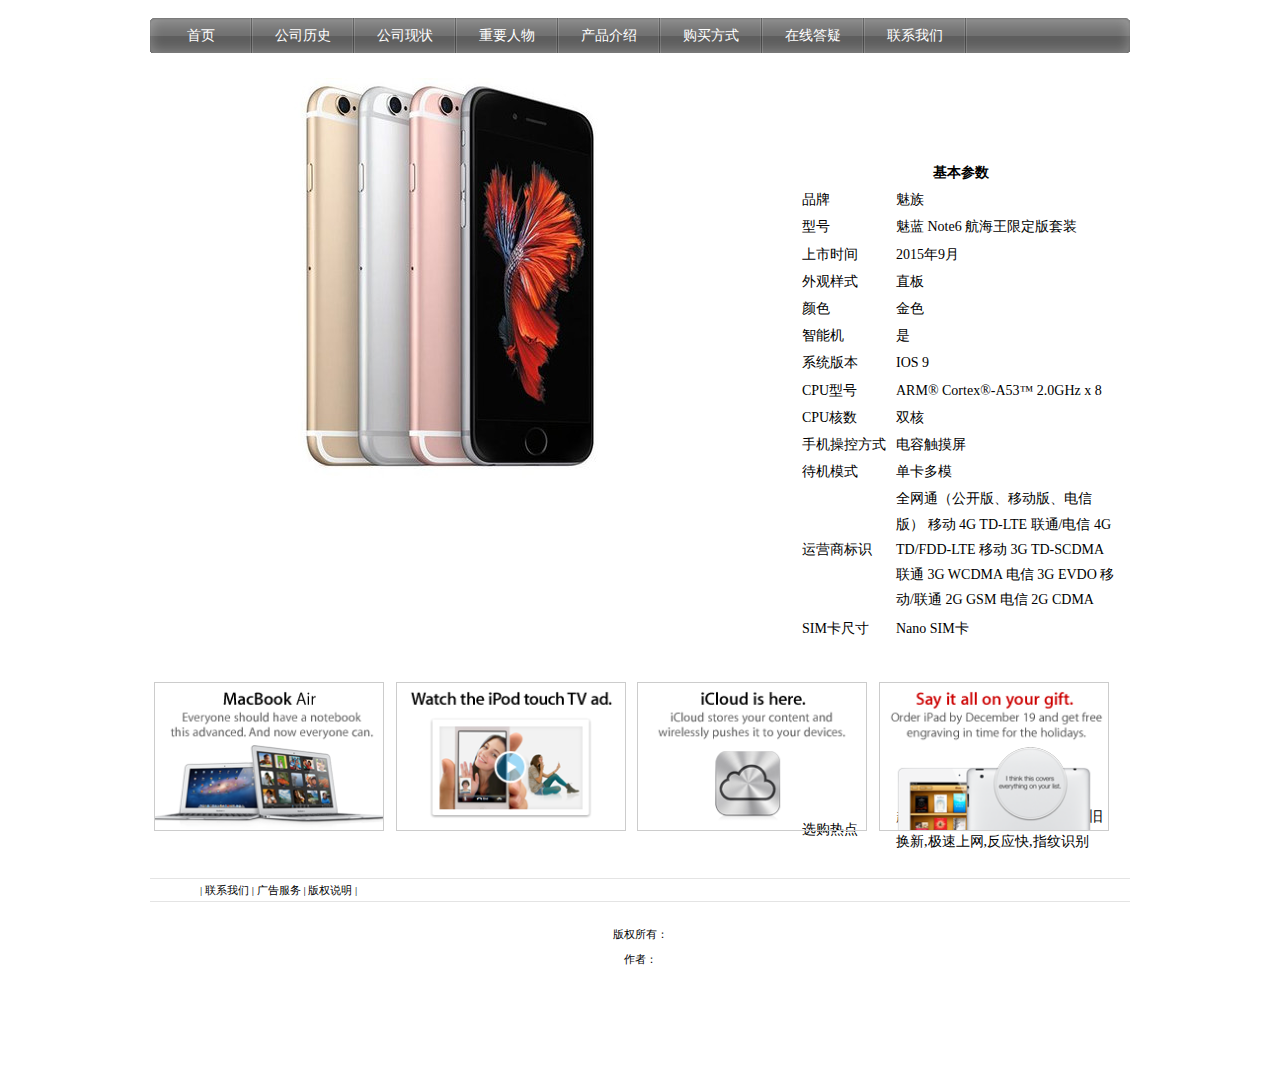
==== index.html @ fb70fa4b "ui框架" ====
<!DOCTYPE html PUBLIC "-//W3C//DTD XHTML 1.0 Transitional//EN"
        "http://www.w3.org/TR/xhtml1/DTD/xhtml1-transitional.dtd">
<html xmlns="http://www.w3.org/1999/xhtml">
<head>
    <meta http-equiv="Content-Type" content="text/html; charset=utf-8"/>
    <title>首页</title>
    <link href="css/style.css" rel="stylesheet" type="text/css"/>
    <script language="JavaScript">
        <!--
        function mmLoadMenus() {
            if (window.mm_menu_1214120805_0) return;
            window.mm_menu_1214120805_0_1 = new Menu("硬件", 100, 30, "", 14, "#FFFFFF", "#FFFFFF", "#666666", "#333333", "center", "middle", 3, 0, 0, -5, 7, true, false, true, 0, false, false);
            mm_menu_1214120805_0_1.addMenuItem("手机", "location='mobile.html'");
            mm_menu_1214120805_0_1.addMenuItem("播放器", "location='player.html'");
            mm_menu_1214120805_0_1.addMenuItem("电脑", "location='pc.html'");
            mm_menu_1214120805_0_1.hideOnMouseOut = true;
            mm_menu_1214120805_0_1.bgColor = '#555555';
            mm_menu_1214120805_0_1.menuBorder = 1;
            mm_menu_1214120805_0_1.menuLiteBgColor = '#FFFFFF';
            mm_menu_1214120805_0_1.menuBorderBgColor = '#777777';
            window.mm_menu_1214120805_0_2 = new Menu("软件", 100, 30, "", 14, "#FFFFFF", "#FFFFFF", "#666666", "#333333", "center", "middle", 3, 0, 0, -5, 7, true, false, true, 0, false, false);
            mm_menu_1214120805_0_2.addMenuItem("iwork", "location='iwork.html'");
            mm_menu_1214120805_0_2.addMenuItem("itunes", "location='itune.htnl'");
            mm_menu_1214120805_0_2.addMenuItem("Mac&nbsp;OS", "location='macos.html'");
            mm_menu_1214120805_0_2.hideOnMouseOut = true;
            mm_menu_1214120805_0_2.bgColor = '#555555';
            mm_menu_1214120805_0_2.menuBorder = 1;
            mm_menu_1214120805_0_2.menuLiteBgColor = '#FFFFFF';
            mm_menu_1214120805_0_2.menuBorderBgColor = '#777777';
            window.mm_menu_1214120805_0 = new Menu("root", 100, 30, "", 14, "#FFFFFF", "#FFFFFF", "#666666", "#333333", "center", "middle", 3, 0, 0, -5, 7, true, false, true, 0, false, false);
            mm_menu_1214120805_0.addMenuItem(mm_menu_1214120805_0_1, "location='#'");
            mm_menu_1214120805_0.addMenuItem(mm_menu_1214120805_0_2, "location='#'");
            mm_menu_1214120805_0.hideOnMouseOut = true;
            mm_menu_1214120805_0.childMenuIcon = "arrows.gif";
            mm_menu_1214120805_0.bgColor = '#555555';
            mm_menu_1214120805_0.menuBorder = 1;
            mm_menu_1214120805_0.menuLiteBgColor = '#FFFFFF';
            mm_menu_1214120805_0.menuBorderBgColor = '#777777';

            window.mm_menu_1214121454_0_1 = new Menu("经销商", 100, 30, "", 14, "#FFFFFF", "#FFFFFF", "#666666", "#333333", "center", "middle", 3, 0, 0, -5, 7, true, false, true, 0, false, false);
            mm_menu_1214121454_0_1.addMenuItem("店铺分布", "location='shops.html'");
            mm_menu_1214121454_0_1.hideOnMouseOut = true;
            mm_menu_1214121454_0_1.bgColor = '#555555';
            mm_menu_1214121454_0_1.menuBorder = 1;
            mm_menu_1214121454_0_1.menuLiteBgColor = '#FFFFFF';
            mm_menu_1214121454_0_1.menuBorderBgColor = '#777777';
            window.mm_menu_1214121454_0 = new Menu("root", 100, 30, "", 14, "#FFFFFF", "#FFFFFF", "#666666", "#333333", "center", "middle", 3, 0, 0, -5, 7, true, false, true, 0, false, false);
            mm_menu_1214121454_0.addMenuItem(mm_menu_1214121454_0_1, "location='#'");
            mm_menu_1214121454_0.addMenuItem("电子商务", "location='online.html'");
            mm_menu_1214121454_0.hideOnMouseOut = true;
            mm_menu_1214121454_0.childMenuIcon = "arrows.gif";
            mm_menu_1214121454_0.bgColor = '#555555';
            mm_menu_1214121454_0.menuBorder = 1;
            mm_menu_1214121454_0.menuLiteBgColor = '#FFFFFF';
            mm_menu_1214121454_0.menuBorderBgColor = '#777777';

            mm_menu_1214121454_0.writeMenus();
        } // mmLoadMenus()
        //-->
    </script>
    <script language="JavaScript" src="mm_menu.js"></script>
</head>

<body>
<script language="JavaScript1.2">mmLoadMenus();</script>
<div id="main">
    <div id="nav">
        <ul>
            <li class="li1"><a href="index.html">首页</a></li>
            <li><a href="history.html">公司历史</a></li>
            <li><a href="now.html">公司现状</a></li>
            <li><a href="charactor.html">重要人物</a></li>
            <li><a href="#" name="link2" id="link1"
                   onmouseover="MM_showMenu(window.mm_menu_1214120805_0,0,35,null,'link2')"
                   onmouseout="MM_startTimeout();">产品介绍</a></li>
            <li><a href="#" name="link3" id="link3"
                   onmouseover="MM_showMenu(window.mm_menu_1214121454_0,0,35,null,'link3')"
                   onmouseout="MM_startTimeout();">购买方式</a></li>
            <li><a href="question.html">在线答疑</a></li>
            <li><a href="contact.html">联系我们</a></li>
        </ul>
    </div>
    <div id="content"><img src="images/hero.jpg" style="float:left; padding-right:20px;"/>
        <div class="intro">
            <table id="itemParameter">
                <tbody>
                <tr>
                    <th colspan="3">基本参数</th>
                </tr>
                <tr>
                    <td width="92">
                        <div>品牌</div>
                    </td>
                    <td width="220">魅族</td>
                    <td width="2"></td>
                </tr>
                <tr>
                    <td>
                        <div>型号</div>
                    </td>
                    <td>魅蓝 Note6 航海王限定版套装</td>
                    <td></td>
                </tr>
                <tr>
                    <td>
                        <div>上市时间</div>
                    </td>
                    <td>2015年9月</td>
                    <td></td>
                </tr>
                <tr>
                    <td>
                        <div>外观样式</div>
                    </td>
                    <td>直板</td>
                    <td></td>
                </tr>
                <tr>
                    <td>
                        <div>颜色</div>
                    </td>
                    <td>金色</td>
                    <td></td>
                </tr>
                <tr>
                    <td>
                        <div>智能机</div>
                    </td>
                    <td>是</td>
                    <td></td>
                </tr>
                <tr>
                    <td>
                        <div>系统版本</div>
                    </td>
                    <td>IOS 9</td>
                    <td></td>
                </tr>
                <tr>
                    <td>
                        <div>CPU型号</div>
                    </td>
                    <td>ARM® Cortex®-A53™ 2.0GHz x 8</td>
                    <td></td>
                </tr>
                <tr>
                    <td>
                        <div>CPU核数</div>
                    </td>
                    <td>双核</td>
                    <td></td>
                </tr>
                <tr>
                    <td>
                        <div>手机操控方式</div>
                    </td>
                    <td>电容触摸屏</td>
                    <td></td>
                </tr>

                <tr>
                    <td>
                        <div>待机模式</div>
                    </td>
                    <td>单卡多模</td>
                    <td></td>
                </tr>
                <tr>
                    <td>
                        <div>运营商标识</div>
                    </td>
                    <td>全网通（公开版、移动版、电信版）
                        移动 4G TD-LTE
                        联通/电信 4G TD/FDD-LTE
                        移动 3G TD-SCDMA
                        联通 3G WCDMA
                        电信 3G EVDO
                        移动/联通 2G GSM
                        电信 2G CDMA</td>
                    <td></td>
                </tr>
                <tr>
                    <td height="28">
                        <div>SIM卡尺寸</div>
                    </td>
                    <td>Nano SIM卡</td>
                    <td></td>
                </tr>
                <tr>
                    <td height="370">
                        <div>选购热点</div>
                    </td>
                    <td>超薄机身,拍照神器,女性手机,以旧换新,极速上网,反应快,指纹识别</td>
                </tr>
                </tbody>
            </table>
            <p>&nbsp;</p>
            <p>&nbsp;</p>
        </div>
    </div>
    <div id="index_box"><img src="images/box1.png"/> <img src="images/box2.png"/> <img src="images/box3.png"/> <img
            src="images/box4.png"/></div>
    <div id="footer">
        <h4>| 联系我们 | 广告服务 | 版权说明 |</h4>
        <p>版权所有：<br/>
            作者：</p>
    </div>
</div>
</body>
</html>
---- css/style.css ----
/* CSS Document */

*{ margin:0px; padding:0px;}
a{ text-decoration:none; color:#333333;}
body{ font-size:14px; line-height:180%;}


#main{ width:980px; margin:0 auto;}
#nav{ background:url(../images/nav.png) center center no-repeat; height:35px; margin-top:18px;}
#nav ul{ list-style-type:none;}
#nav ul li{ width:102px; height:35px; text-align:center; line-height:35px; float:left;}
#nav ul li a{ display:block; width:102px; height:35px; color:#FFFFFF;}
#nav ul li a:hover{ background:url(../images/li2.png) center center no-repeat; color:#FFFFFF;}
#nav ul .li1 a:hover{background:url(../images/li1.png) center center no-repeat; color:#FFFFFF;}
#nav ul .li3 a:hover{background:url(../images/li3.png) right center no-repeat; color:#FFFFFF;}

#content{ height:600px; margin-top:25px;}
#content .intro{ width:330px; height:400px; float:right; margin-top:80px;}
#content .intro p{ line-height:180%; text-indent:24px;}
#index_box{ height:160px;}
#index_box img{ display:block-inline; margin:4px; border:1px solid #cccccc; width:228px;}
#footer{ height:60px; margin-top:40px;}
#footer h4{ border-top:1px solid #e4e4e4; border-bottom:1px solid #e4e4e4; font-size:11px; font-weight:200; padding-left:50px; line-height:200%;}
#footer p{ font-size:11px; text-align:center; padding:20px;}

/*about*/
#content .aboutpic{ height:215px;}
#content .aboutpic img{display:block-inline; margin:4px;; border:1px solid #cccccc; width:315px;}
/*charactor*/
#content .renwu{ list-style-type:none;}
#content .renwu li{ width:280px; height:235px; float:left; margin:20px 20px; border:1px solid #cccccc;}
#content .renwu li img{ width:270px; height:200px; border:none; padding:5px;}
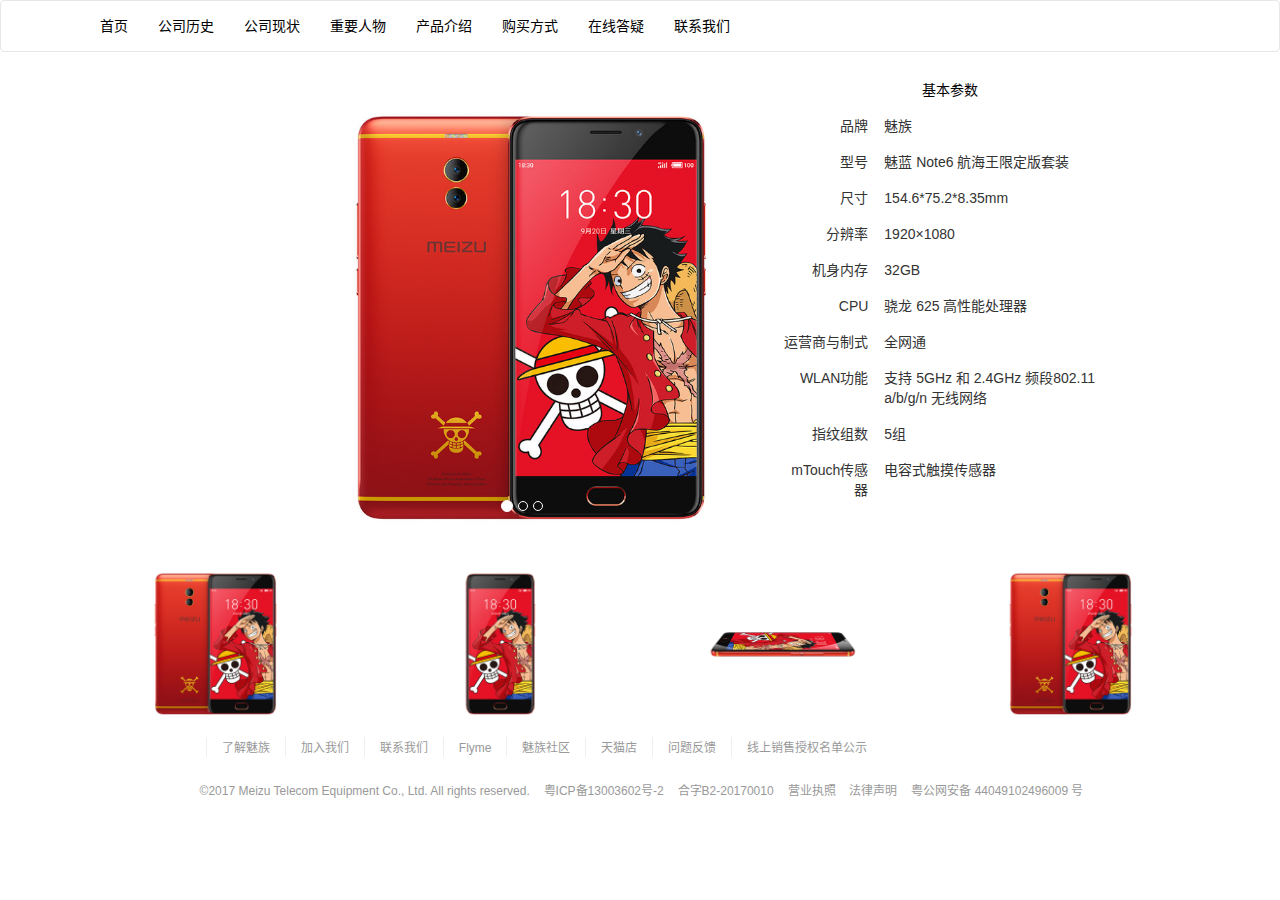
==== commit 880a5e7e: "首页" ====
--- a/index.html
+++ b/index.html
@@ -1,3 +1,265 @@
+<!DOCTYPE html>
+<html lang="zh-CN">
+<head>
+    <meta charset="utf-8">
+    <meta http-equiv="X-UA-Compatible" content="IE=edge">
+    <meta name="viewport" content="width=device-width, initial-scale=1">
+    <!-- 上述3个meta标签*必须*放在最前面，任何其他内容都*必须*跟随其后！ -->
+    <title>Bootstrap 101 Template</title>
+
+    <!-- Bootstrap -->
+    <link href="lib/bootstrap/bootstrap.css" rel="stylesheet">
+
+    <!-- HTML5 shim and Respond.js for IE8 support of HTML5 elements and media queries -->
+    <!-- WARNING: Respond.js doesn't work if you view the page via file:// -->
+    <!--[if lt IE 9]>
+    <script src="https://cdn.bootcss.com/html5shiv/3.7.3/html5shiv.min.js"></script>
+    <script src="https://cdn.bootcss.com/respond.js/1.4.2/respond.min.js"></script>
+    <![endif]-->
+</head>
+
+<style>
+    .dropdown-menu {
+        left: 5px;
+    }
+
+    body .navbar-default {
+        background-color: #fff;
+    }
+
+    body .navbar-default .navbar-nav > .active > a, .navbar-default .navbar-nav > .active > a:hover, .navbar-default .navbar-nav > .active > a:focus {
+        color: #00c3f5;
+        background: #fff;
+    }
+
+    .dropdown-menu > li > a:hover, .dropdown-menu > li > a:focus {
+        color: #00c3f5;
+        text-decoration: none;
+        background-color: #fff;
+    }
+
+    .navbar-default .navbar-nav > li > a {
+        color: #000;
+    }
+
+    th:nth-child(1), td:nth-child(1) {
+        text-align: right;
+    }
+
+    .table > thead > tr > th, .table > tbody > tr > th, .table > tfoot > tr > th, .table > thead > tr > td, .table > tbody > tr > td, .table > tfoot > tr > td {
+        border: none;
+    }
+
+    .boot {
+        text-align: center;
+    }
+
+    .boot img {
+        width: 65%;
+    }
+
+    .foot li a {
+        color: #999;
+        font-size: 12px;
+        padding: 0 15px;
+    }
+    .foot li{
+        float: left;
+        border-left: 1px solid #efefef;
+    }
+    .foots div a{
+        color: #999;
+        font-size: 12px;
+        padding: 0 5px;
+    }
+    .foots div {
+        float: left;
+    }
+
+    li {
+        list-style: none;
+    }
+</style>
+<body>
+
+<nav class="navbar navbar-default">
+    <div class="container">
+        <div class="collapse navbar-collapse">
+            <ul class="nav navbar-nav">
+                <li class=""><a href="#">首页</a></li>
+                <li><a href="#">公司历史</a></li>
+                <li><a href="#">公司现状</a></li>
+                <li><a href="#">重要人物</a></li>
+                <li class="dropdown">
+                    <a href="#" class="dropdown-toggle" data-toggle="dropdown" role="button" aria-haspopup="true"
+                       aria-expanded="false">产品介绍</a>
+                    <ul class="dropdown-menu">
+                        <li><a href="#">硬件</a></li>
+                        <li><a href="#">软件</a></li>
+                    </ul>
+                </li>
+                <li class="dropdown">
+                    <a href="#" class="dropdown-toggle" data-toggle="dropdown" role="button" aria-haspopup="true"
+                       aria-expanded="false">购买方式</a>
+                    <ul class="dropdown-menu">
+                        <li><a href="#">经销商</a></li>
+                        <li><a href="#">电子商务</a></li>
+                    </ul>
+                </li>
+                <li><a href="#">在线答疑</a></li>
+                <li><a href="#">联系我们</a></li>
+            </ul>
+        </div>
+    </div>
+</nav>
+
+
+<div class="row container">
+    <div class="col-md-5 col-md-offset-3">
+        <div id="carousel-example-generic" class="carousel slide row" data-ride="carousel">
+            <!-- Indicators -->
+            <ol class="carousel-indicators row">
+                <li data-target="#carousel-example-generic" data-slide-to="0" class="active"></li>
+                <li data-target="#carousel-example-generic" data-slide-to="1"></li>
+                <li data-target="#carousel-example-generic" data-slide-to="2"></li>
+            </ol>
+
+            <!-- Wrapper for slides -->
+            <div class="carousel-inner" role="listbox">
+                <div class="item active">
+                    <img src="images/index_img/bg01.jpg">
+                </div>
+                <div class="item">
+                    <img src="images/index_img/bg02.jpg">
+                </div>
+                <div class="item">
+                    <img src="images/index_img/bg03.jpg">
+                </div>
+            </div>
+        </div>
+
+    </div>
+    <div class="col-md-4" style="padding-bottom: 30px">
+        <table class="table">
+            <caption style="text-align: center;color: #000">基本参数</caption>
+            <tbody>
+            <tr>
+                <td class="col-md-1">品牌</td>
+                <td class="col-md-3">魅族</td>
+            </tr>
+            <tr>
+                <td>型号</td>
+                <td>魅蓝 Note6 航海王限定版套装</td>
+            </tr>
+            <tr>
+                <td>尺寸</td>
+                <td>154.6*75.2*8.35mm</td>
+            </tr>
+            <tr>
+                <td>分辨率</td>
+                <td>1920×1080</td>
+            </tr>
+            <tr>
+                <td>机身内存</td>
+                <td>32GB</td>
+            </tr>
+            <tr>
+                <td>CPU</td>
+                <td>骁龙 625 高性能处理器</td>
+            </tr>
+            <tr>
+                <td>运营商与制式</td>
+                <td>全网通</td>
+            </tr>
+            <tr>
+                <td>WLAN功能</td>
+                <td>支持 5GHz 和 2.4GHz 频段802.11 a/b/g/n 无线网络</td>
+            </tr>
+            <tr>
+                <td>指纹组数</td>
+                <td>5组</td>
+            </tr>
+            <tr>
+                <td>mTouch传感器</td>
+                <td>电容式触摸传感器</td>
+            </tr>
+            </tbody>
+        </table>
+    </div>
+</div>
+
+<div class="container boot">
+    <div class="col-md-3"><img src="images/index_img/bg01.jpg" alt=""></div>
+    <div class="col-md-3"><img src="images/index_img/bg02.jpg" alt=""></div>
+    <div class="col-md-3"><img src="images/index_img/bg03.jpg" alt=""></div>
+    <div class="col-md-3"><img src="images/index_img/bg01.jpg" alt=""></div>
+</div>
+
+<div class="row foot">
+    <ul class="row" style="padding-left: 18%;padding-top: 1%">
+        <li class="">
+            <a class="layout-footer-interlock-link">了解魅族</a>
+        </li>
+        <li class="">
+            <a class="layout-footer-interlock-link">加入我们</a>
+        </li>
+        <li class="">
+            <a class="layout-footer-interlock-link">联系我们</a>
+        </li>
+        <li class="">
+            <a class="layout-footer-interlock-link">Flyme</a>
+        </li>
+        <li class="">
+            <a class="layout-footer-interlock-link">魅族社区</a>
+        </li>
+        <li class="">
+            <a class="layout-footer-interlock-link">天猫店</a>
+        </li>
+        <li class="">
+            <a class="layout-footer-interlock-link">问题反馈</a>
+        </li>
+        <li class="">
+            <a class="layout-footer-interlock-link">线上销售授权名单公示</a>
+        </li>
+    </ul>
+</div>
+<div class="row foots">
+    <div class="clearfix" style="padding-left: 16%;    padding-top: 1%;">
+          <a >©2017 Meizu Telecom Equipment Co., Ltd. All rights reserved.</a>
+          <a >粤ICP备13003602号-2</a>
+          <a>合字B2-20170010</a>
+          <a >营业执照</a>
+          <a>法律声明</a>
+          <a class="layout-footer-copyright-link">粤公网安备 44049102496009 号</a>
+    </div>
+</div>
+
+
+<script src="js/jquery.min.js"></script>
+<script src="lib/bootstrap/bootstrap.min.js"></script>
+<script>
+    $(function () {
+        $(".navbar-nav >li").hover(function () {
+            $(".navbar-nav .dropdown-menu").hide();
+            $(this).siblings().removeClass("active")
+            $(this)
+                .addClass("active")
+                .find(".dropdown-menu").show();
+        }, function () {
+            $(".navbar-nav .dropdown-menu").hide();
+            $(".navbar-nav >li").siblings().removeClass("active")
+            $(".navbar-nav >li:eq(0)").addClass("active")
+        });
+        $('.carousel').carousel({
+            interval: 1000
+        })
+    })
+</script>
+</body>
+</html>
+
+
+<!--
 <!DOCTYPE html PUBLIC "-//W3C//DTD XHTML 1.0 Transitional//EN"
         "http://www.w3.org/TR/xhtml1/DTD/xhtml1-transitional.dtd">
 <html xmlns="http://www.w3.org/1999/xhtml">
@@ -5,8 +267,9 @@
     <meta http-equiv="Content-Type" content="text/html; charset=utf-8"/>
     <title>首页</title>
     <link href="css/style.css" rel="stylesheet" type="text/css"/>
+    <link rel="stylesheet" href="lib/bootstrap/bootstrap.css" type="text/css"/>
     <script language="JavaScript">
-        <!--
+        &lt;!&ndash;
         function mmLoadMenus() {
             if (window.mm_menu_1214120805_0) return;
             window.mm_menu_1214120805_0_1 = new Menu("硬件", 100, 30, "", 14, "#FFFFFF", "#FFFFFF", "#666666", "#333333", "center", "middle", 3, 0, 0, -5, 7, true, false, true, 0, false, false);
@@ -56,13 +319,23 @@
 
             mm_menu_1214121454_0.writeMenus();
         } // mmLoadMenus()
-        //-->
+        //&ndash;&gt;
     </script>
     <script language="JavaScript" src="mm_menu.js"></script>
+    <script src="js/jquery.min.js"></script>
+    <script type="application/javascript" src="lib/bootstrap/bootstrap.min.js"></script>
 </head>
 
 <body>
-<script language="JavaScript1.2">mmLoadMenus();</script>
+
+<div class="row">
+    <ul class="nav nav-pills col-sm-12 row">
+        <li role="presentation" class="active col-sm-3"><a href="#">Home</a></li>
+        <li role="presentation" class="active col-sm-3"><a href="#">Profile</a></li>
+        <li role="presentation" class="active col-sm-3"><a href="#">Messages</a></li>
+    </ul>
+</div>
+&lt;!&ndash;<script language="JavaScript1.2">mmLoadMenus();</script>
 <div id="main">
     <div id="nav">
         <ul>
@@ -80,8 +353,10 @@
             <li><a href="contact.html">联系我们</a></li>
         </ul>
     </div>
-    <div id="content"><img src="images/hero.jpg" style="float:left; padding-right:20px;"/>
-        <div class="intro">
+    <div class="row">
+        <div>图片</div>
+        <div>
+
             <table id="itemParameter">
                 <tbody>
                 <tr>
@@ -194,6 +469,125 @@
                 </tr>
                 </tbody>
             </table>
+        </div>
+    </div>
+
+
+
+    <div id="content"><img src="images/hero.jpg" style="float:left; padding-right:20px;"/>
+        <div class="intro">
+            <table id="itemParameter">
+                <tbody>
+                <tr>
+                    <th colspan="3">基本参数</th>
+                </tr>
+                <tr>
+                    <td width="92">
+                        <div>品牌</div>
+                    </td>
+                    <td width="220">魅族</td>
+                    <td width="2"></td>
+                </tr>
+                <tr>
+                    <td>
+                        <div>型号</div>
+                    </td>
+                    <td>魅蓝 Note6 航海王限定版套装</td>
+                    <td></td>
+                </tr>
+                <tr>
+                    <td>
+                        <div>上市时间</div>
+                    </td>
+                    <td>2015年9月</td>
+                    <td></td>
+                </tr>
+                <tr>
+                    <td>
+                        <div>外观样式</div>
+                    </td>
+                    <td>直板</td>
+                    <td></td>
+                </tr>
+                <tr>
+                    <td>
+                        <div>颜色</div>
+                    </td>
+                    <td>金色</td>
+                    <td></td>
+                </tr>
+                <tr>
+                    <td>
+                        <div>智能机</div>
+                    </td>
+                    <td>是</td>
+                    <td></td>
+                </tr>
+                <tr>
+                    <td>
+                        <div>系统版本</div>
+                    </td>
+                    <td>IOS 9</td>
+                    <td></td>
+                </tr>
+                <tr>
+                    <td>
+                        <div>CPU型号</div>
+                    </td>
+                    <td>ARM® Cortex®-A53™ 2.0GHz x 8</td>
+                    <td></td>
+                </tr>
+                <tr>
+                    <td>
+                        <div>CPU核数</div>
+                    </td>
+                    <td>双核</td>
+                    <td></td>
+                </tr>
+                <tr>
+                    <td>
+                        <div>手机操控方式</div>
+                    </td>
+                    <td>电容触摸屏</td>
+                    <td></td>
+                </tr>
+
+                <tr>
+                    <td>
+                        <div>待机模式</div>
+                    </td>
+                    <td>单卡多模</td>
+                    <td></td>
+                </tr>
+                <tr>
+                    <td>
+                        <div>运营商标识</div>
+                    </td>
+                    <td>全网通（公开版、移动版、电信版）
+                        移动 4G TD-LTE
+                        联通/电信 4G TD/FDD-LTE
+                        移动 3G TD-SCDMA
+                        联通 3G WCDMA
+                        电信 3G EVDO
+                        移动/联通 2G GSM
+                        电信 2G CDMA</td>
+                    <td></td>
+                </tr>
+                <tr>
+                    <td height="28">
+                        <div>SIM卡尺寸</div>
+                    </td>
+                    <td>Nano SIM卡</td>
+                    <td></td>
+                </tr>
+                <tr>
+                    <td height="370">
+                        <div>选购热点</div>
+                    </td>
+                    <td>超薄机身,拍照神器,女性手机,以旧换新,极速上网,反应快,指纹识别</td>
+                </tr>
+                </tbody>
+            </table>
             <p>&nbsp;</p>
             <p>&nbsp;</p>
         </div>
@@ -205,6 +599,7 @@
         <p>版权所有：<br/>
             作者：</p>
     </div>
-</div>
+</div>&ndash;&gt;
 </body>
 </html>
+-->
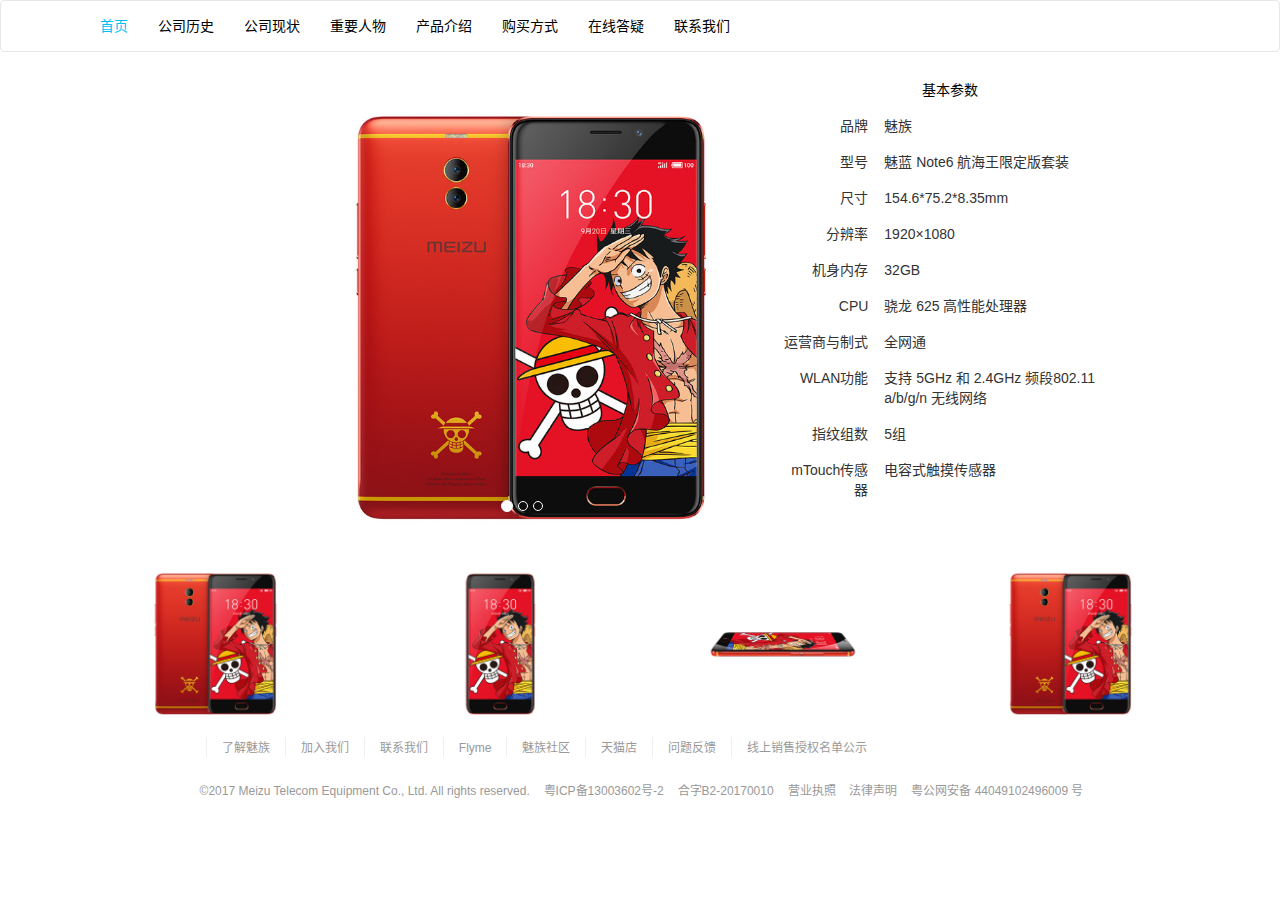
==== commit 21c2733b: "公司现状" ====
--- a/index.html
+++ b/index.html
@@ -5,8 +5,7 @@
     <meta http-equiv="X-UA-Compatible" content="IE=edge">
     <meta name="viewport" content="width=device-width, initial-scale=1">
     <!-- 上述3个meta标签*必须*放在最前面，任何其他内容都*必须*跟随其后！ -->
-    <title>Bootstrap 101 Template</title>
-
+    <title>首页</title>
     <!-- Bootstrap -->
     <link href="lib/bootstrap/bootstrap.css" rel="stylesheet">
 
@@ -86,9 +85,9 @@
     <div class="container">
         <div class="collapse navbar-collapse">
             <ul class="nav navbar-nav">
-                <li class=""><a href="#">首页</a></li>
-                <li><a href="#">公司历史</a></li>
-                <li><a href="#">公司现状</a></li>
+                <li class=""><a href="index.html">首页</a></li>
+                <li><a href="history.html">公司历史</a></li>
+                <li><a href="now.html">公司现状</a></li>
                 <li><a href="#">重要人物</a></li>
                 <li class="dropdown">
                     <a href="#" class="dropdown-toggle" data-toggle="dropdown" role="button" aria-haspopup="true"
@@ -239,6 +238,7 @@
 <script src="lib/bootstrap/bootstrap.min.js"></script>
 <script>
     $(function () {
+        $(".navbar-nav >li:eq(0)").addClass("active")
         $(".navbar-nav >li").hover(function () {
             $(".navbar-nav .dropdown-menu").hide();
             $(this).siblings().removeClass("active")
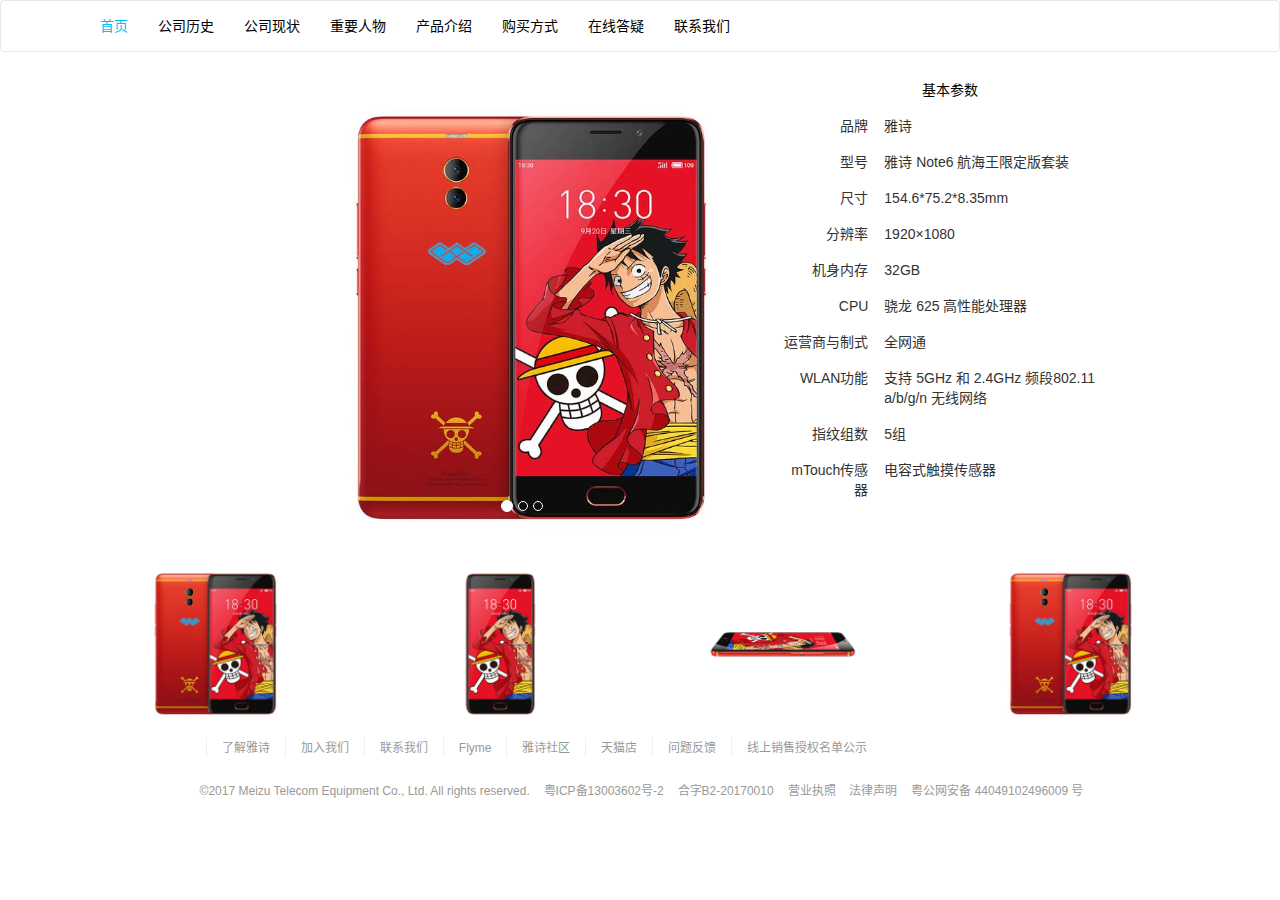
==== commit 7ab22d64: "Revert "文字图片修改"" ====
--- a/index.html
+++ b/index.html
@@ -16,7 +16,6 @@
     <script src="https://cdn.bootcss.com/respond.js/1.4.2/respond.min.js"></script>
     <![endif]-->
 </head>
-
 <style>
     .dropdown-menu {
         left: 5px;
@@ -80,7 +79,6 @@
     }
 </style>
 <body>
-
 <nav class="navbar navbar-default">
     <div class="container">
         <div class="collapse navbar-collapse">
@@ -88,31 +86,29 @@
                 <li class=""><a href="index.html">首页</a></li>
                 <li><a href="history.html">公司历史</a></li>
                 <li><a href="now.html">公司现状</a></li>
-                <li><a href="#">重要人物</a></li>
+                <li><a href="charactor.html">重要人物</a></li>
                 <li class="dropdown">
                     <a href="#" class="dropdown-toggle" data-toggle="dropdown" role="button" aria-haspopup="true"
                        aria-expanded="false">产品介绍</a>
                     <ul class="dropdown-menu">
-                        <li><a href="#">硬件</a></li>
-                        <li><a href="#">软件</a></li>
+                        <li><a href="player.html">硬件</a></li>
+                        <li><a href="shops.html">软件</a></li>
                     </ul>
                 </li>
                 <li class="dropdown">
                     <a href="#" class="dropdown-toggle" data-toggle="dropdown" role="button" aria-haspopup="true"
                        aria-expanded="false">购买方式</a>
                     <ul class="dropdown-menu">
-                        <li><a href="#">经销商</a></li>
-                        <li><a href="#">电子商务</a></li>
+                        <li><a href="shops.html">经销商</a></li>
+                        <li><a href="player.html">电子商务</a></li>
                     </ul>
                 </li>
-                <li><a href="#">在线答疑</a></li>
-                <li><a href="#">联系我们</a></li>
+                <li><a href="question.html">在线答疑</a></li>
+                <li><a href="contact.html">联系我们</a></li>
             </ul>
         </div>
     </div>
 </nav>
-
-
 <div class="row container">
     <div class="col-md-5 col-md-offset-3">
         <div id="carousel-example-generic" class="carousel slide row" data-ride="carousel">
@@ -144,11 +140,11 @@
             <tbody>
             <tr>
                 <td class="col-md-1">品牌</td>
-                <td class="col-md-3">魅族</td>
+                <td class="col-md-3">雅诗</td>
             </tr>
             <tr>
                 <td>型号</td>
-                <td>魅蓝 Note6 航海王限定版套装</td>
+                <td>雅诗 Note6 航海王限定版套装</td>
             </tr>
             <tr>
                 <td>尺寸</td>
@@ -186,18 +182,16 @@
         </table>
     </div>
 </div>
-
 <div class="container boot">
     <div class="col-md-3"><img src="images/index_img/bg01.jpg" alt=""></div>
     <div class="col-md-3"><img src="images/index_img/bg02.jpg" alt=""></div>
     <div class="col-md-3"><img src="images/index_img/bg03.jpg" alt=""></div>
     <div class="col-md-3"><img src="images/index_img/bg01.jpg" alt=""></div>
 </div>
-
 <div class="row foot">
     <ul class="row" style="padding-left: 18%;padding-top: 1%">
         <li class="">
-            <a class="layout-footer-interlock-link">了解魅族</a>
+            <a class="layout-footer-interlock-link">了解雅诗</a>
         </li>
         <li class="">
             <a class="layout-footer-interlock-link">加入我们</a>
@@ -209,7 +203,7 @@
             <a class="layout-footer-interlock-link">Flyme</a>
         </li>
         <li class="">
-            <a class="layout-footer-interlock-link">魅族社区</a>
+            <a class="layout-footer-interlock-link">雅诗社区</a>
         </li>
         <li class="">
             <a class="layout-footer-interlock-link">天猫店</a>
@@ -232,8 +226,6 @@
           <a class="layout-footer-copyright-link">粤公网安备 44049102496009 号</a>
     </div>
 </div>
-
-
 <script src="js/jquery.min.js"></script>
 <script src="lib/bootstrap/bootstrap.min.js"></script>
 <script>
@@ -257,349 +249,3 @@
 </script>
 </body>
 </html>
-
-
-<!--
-<!DOCTYPE html PUBLIC "-//W3C//DTD XHTML 1.0 Transitional//EN"
-        "http://www.w3.org/TR/xhtml1/DTD/xhtml1-transitional.dtd">
-<html xmlns="http://www.w3.org/1999/xhtml">
-<head>
-    <meta http-equiv="Content-Type" content="text/html; charset=utf-8"/>
-    <title>首页</title>
-    <link href="css/style.css" rel="stylesheet" type="text/css"/>
-    <link rel="stylesheet" href="lib/bootstrap/bootstrap.css" type="text/css"/>
-    <script language="JavaScript">
-        &lt;!&ndash;
-        function mmLoadMenus() {
-            if (window.mm_menu_1214120805_0) return;
-            window.mm_menu_1214120805_0_1 = new Menu("硬件", 100, 30, "", 14, "#FFFFFF", "#FFFFFF", "#666666", "#333333", "center", "middle", 3, 0, 0, -5, 7, true, false, true, 0, false, false);
-            mm_menu_1214120805_0_1.addMenuItem("手机", "location='mobile.html'");
-            mm_menu_1214120805_0_1.addMenuItem("播放器", "location='player.html'");
-            mm_menu_1214120805_0_1.addMenuItem("电脑", "location='pc.html'");
-            mm_menu_1214120805_0_1.hideOnMouseOut = true;
-            mm_menu_1214120805_0_1.bgColor = '#555555';
-            mm_menu_1214120805_0_1.menuBorder = 1;
-            mm_menu_1214120805_0_1.menuLiteBgColor = '#FFFFFF';
-            mm_menu_1214120805_0_1.menuBorderBgColor = '#777777';
-            window.mm_menu_1214120805_0_2 = new Menu("软件", 100, 30, "", 14, "#FFFFFF", "#FFFFFF", "#666666", "#333333", "center", "middle", 3, 0, 0, -5, 7, true, false, true, 0, false, false);
-            mm_menu_1214120805_0_2.addMenuItem("iwork", "location='iwork.html'");
-            mm_menu_1214120805_0_2.addMenuItem("itunes", "location='itune.htnl'");
-            mm_menu_1214120805_0_2.addMenuItem("Mac&nbsp;OS", "location='macos.html'");
-            mm_menu_1214120805_0_2.hideOnMouseOut = true;
-            mm_menu_1214120805_0_2.bgColor = '#555555';
-            mm_menu_1214120805_0_2.menuBorder = 1;
-            mm_menu_1214120805_0_2.menuLiteBgColor = '#FFFFFF';
-            mm_menu_1214120805_0_2.menuBorderBgColor = '#777777';
-            window.mm_menu_1214120805_0 = new Menu("root", 100, 30, "", 14, "#FFFFFF", "#FFFFFF", "#666666", "#333333", "center", "middle", 3, 0, 0, -5, 7, true, false, true, 0, false, false);
-            mm_menu_1214120805_0.addMenuItem(mm_menu_1214120805_0_1, "location='#'");
-            mm_menu_1214120805_0.addMenuItem(mm_menu_1214120805_0_2, "location='#'");
-            mm_menu_1214120805_0.hideOnMouseOut = true;
-            mm_menu_1214120805_0.childMenuIcon = "arrows.gif";
-            mm_menu_1214120805_0.bgColor = '#555555';
-            mm_menu_1214120805_0.menuBorder = 1;
-            mm_menu_1214120805_0.menuLiteBgColor = '#FFFFFF';
-            mm_menu_1214120805_0.menuBorderBgColor = '#777777';
-
-            window.mm_menu_1214121454_0_1 = new Menu("经销商", 100, 30, "", 14, "#FFFFFF", "#FFFFFF", "#666666", "#333333", "center", "middle", 3, 0, 0, -5, 7, true, false, true, 0, false, false);
-            mm_menu_1214121454_0_1.addMenuItem("店铺分布", "location='shops.html'");
-            mm_menu_1214121454_0_1.hideOnMouseOut = true;
-            mm_menu_1214121454_0_1.bgColor = '#555555';
-            mm_menu_1214121454_0_1.menuBorder = 1;
-            mm_menu_1214121454_0_1.menuLiteBgColor = '#FFFFFF';
-            mm_menu_1214121454_0_1.menuBorderBgColor = '#777777';
-            window.mm_menu_1214121454_0 = new Menu("root", 100, 30, "", 14, "#FFFFFF", "#FFFFFF", "#666666", "#333333", "center", "middle", 3, 0, 0, -5, 7, true, false, true, 0, false, false);
-            mm_menu_1214121454_0.addMenuItem(mm_menu_1214121454_0_1, "location='#'");
-            mm_menu_1214121454_0.addMenuItem("电子商务", "location='online.html'");
-            mm_menu_1214121454_0.hideOnMouseOut = true;
-            mm_menu_1214121454_0.childMenuIcon = "arrows.gif";
-            mm_menu_1214121454_0.bgColor = '#555555';
-            mm_menu_1214121454_0.menuBorder = 1;
-            mm_menu_1214121454_0.menuLiteBgColor = '#FFFFFF';
-            mm_menu_1214121454_0.menuBorderBgColor = '#777777';
-
-            mm_menu_1214121454_0.writeMenus();
-        } // mmLoadMenus()
-        //&ndash;&gt;
-    </script>
-    <script language="JavaScript" src="mm_menu.js"></script>
-    <script src="js/jquery.min.js"></script>
-    <script type="application/javascript" src="lib/bootstrap/bootstrap.min.js"></script>
-</head>
-
-<body>
-
-<div class="row">
-    <ul class="nav nav-pills col-sm-12 row">
-        <li role="presentation" class="active col-sm-3"><a href="#">Home</a></li>
-        <li role="presentation" class="active col-sm-3"><a href="#">Profile</a></li>
-        <li role="presentation" class="active col-sm-3"><a href="#">Messages</a></li>
-    </ul>
-</div>
-&lt;!&ndash;<script language="JavaScript1.2">mmLoadMenus();</script>
-<div id="main">
-    <div id="nav">
-        <ul>
-            <li class="li1"><a href="index.html">首页</a></li>
-            <li><a href="history.html">公司历史</a></li>
-            <li><a href="now.html">公司现状</a></li>
-            <li><a href="charactor.html">重要人物</a></li>
-            <li><a href="#" name="link2" id="link1"
-                   onmouseover="MM_showMenu(window.mm_menu_1214120805_0,0,35,null,'link2')"
-                   onmouseout="MM_startTimeout();">产品介绍</a></li>
-            <li><a href="#" name="link3" id="link3"
-                   onmouseover="MM_showMenu(window.mm_menu_1214121454_0,0,35,null,'link3')"
-                   onmouseout="MM_startTimeout();">购买方式</a></li>
-            <li><a href="question.html">在线答疑</a></li>
-            <li><a href="contact.html">联系我们</a></li>
-        </ul>
-    </div>
-    <div class="row">
-        <div>图片</div>
-        <div>
-
-            <table id="itemParameter">
-                <tbody>
-                <tr>
-                    <th colspan="3">基本参数</th>
-                </tr>
-                <tr>
-                    <td width="92">
-                        <div>品牌</div>
-                    </td>
-                    <td width="220">魅族</td>
-                    <td width="2"></td>
-                </tr>
-                <tr>
-                    <td>
-                        <div>型号</div>
-                    </td>
-                    <td>魅蓝 Note6 航海王限定版套装</td>
-                    <td></td>
-                </tr>
-                <tr>
-                    <td>
-                        <div>上市时间</div>
-                    </td>
-                    <td>2015年9月</td>
-                    <td></td>
-                </tr>
-                <tr>
-                    <td>
-                        <div>外观样式</div>
-                    </td>
-                    <td>直板</td>
-                    <td></td>
-                </tr>
-                <tr>
-                    <td>
-                        <div>颜色</div>
-                    </td>
-                    <td>金色</td>
-                    <td></td>
-                </tr>
-                <tr>
-                    <td>
-                        <div>智能机</div>
-                    </td>
-                    <td>是</td>
-                    <td></td>
-                </tr>
-                <tr>
-                    <td>
-                        <div>系统版本</div>
-                    </td>
-                    <td>IOS 9</td>
-                    <td></td>
-                </tr>
-                <tr>
-                    <td>
-                        <div>CPU型号</div>
-                    </td>
-                    <td>ARM® Cortex®-A53™ 2.0GHz x 8</td>
-                    <td></td>
-                </tr>
-                <tr>
-                    <td>
-                        <div>CPU核数</div>
-                    </td>
-                    <td>双核</td>
-                    <td></td>
-                </tr>
-                <tr>
-                    <td>
-                        <div>手机操控方式</div>
-                    </td>
-                    <td>电容触摸屏</td>
-                    <td></td>
-                </tr>
-
-                <tr>
-                    <td>
-                        <div>待机模式</div>
-                    </td>
-                    <td>单卡多模</td>
-                    <td></td>
-                </tr>
-                <tr>
-                    <td>
-                        <div>运营商标识</div>
-                    </td>
-                    <td>全网通（公开版、移动版、电信版）
-                        移动 4G TD-LTE
-                        联通/电信 4G TD/FDD-LTE
-                        移动 3G TD-SCDMA
-                        联通 3G WCDMA
-                        电信 3G EVDO
-                        移动/联通 2G GSM
-                        电信 2G CDMA</td>
-                    <td></td>
-                </tr>
-                <tr>
-                    <td height="28">
-                        <div>SIM卡尺寸</div>
-                    </td>
-                    <td>Nano SIM卡</td>
-                    <td></td>
-                </tr>
-                <tr>
-                    <td height="370">
-                        <div>选购热点</div>
-                    </td>
-                    <td>超薄机身,拍照神器,女性手机,以旧换新,极速上网,反应快,指纹识别</td>
-                </tr>
-                </tbody>
-            </table>
-        </div>
-    </div>
-
-
-
-    <div id="content"><img src="images/hero.jpg" style="float:left; padding-right:20px;"/>
-        <div class="intro">
-            <table id="itemParameter">
-                <tbody>
-                <tr>
-                    <th colspan="3">基本参数</th>
-                </tr>
-                <tr>
-                    <td width="92">
-                        <div>品牌</div>
-                    </td>
-                    <td width="220">魅族</td>
-                    <td width="2"></td>
-                </tr>
-                <tr>
-                    <td>
-                        <div>型号</div>
-                    </td>
-                    <td>魅蓝 Note6 航海王限定版套装</td>
-                    <td></td>
-                </tr>
-                <tr>
-                    <td>
-                        <div>上市时间</div>
-                    </td>
-                    <td>2015年9月</td>
-                    <td></td>
-                </tr>
-                <tr>
-                    <td>
-                        <div>外观样式</div>
-                    </td>
-                    <td>直板</td>
-                    <td></td>
-                </tr>
-                <tr>
-                    <td>
-                        <div>颜色</div>
-                    </td>
-                    <td>金色</td>
-                    <td></td>
-                </tr>
-                <tr>
-                    <td>
-                        <div>智能机</div>
-                    </td>
-                    <td>是</td>
-                    <td></td>
-                </tr>
-                <tr>
-                    <td>
-                        <div>系统版本</div>
-                    </td>
-                    <td>IOS 9</td>
-                    <td></td>
-                </tr>
-                <tr>
-                    <td>
-                        <div>CPU型号</div>
-                    </td>
-                    <td>ARM® Cortex®-A53™ 2.0GHz x 8</td>
-                    <td></td>
-                </tr>
-                <tr>
-                    <td>
-                        <div>CPU核数</div>
-                    </td>
-                    <td>双核</td>
-                    <td></td>
-                </tr>
-                <tr>
-                    <td>
-                        <div>手机操控方式</div>
-                    </td>
-                    <td>电容触摸屏</td>
-                    <td></td>
-                </tr>
-
-                <tr>
-                    <td>
-                        <div>待机模式</div>
-                    </td>
-                    <td>单卡多模</td>
-                    <td></td>
-                </tr>
-                <tr>
-                    <td>
-                        <div>运营商标识</div>
-                    </td>
-                    <td>全网通（公开版、移动版、电信版）
-                        移动 4G TD-LTE
-                        联通/电信 4G TD/FDD-LTE
-                        移动 3G TD-SCDMA
-                        联通 3G WCDMA
-                        电信 3G EVDO
-                        移动/联通 2G GSM
-                        电信 2G CDMA</td>
-                    <td></td>
-                </tr>
-                <tr>
-                    <td height="28">
-                        <div>SIM卡尺寸</div>
-                    </td>
-                    <td>Nano SIM卡</td>
-                    <td></td>
-                </tr>
-                <tr>
-                    <td height="370">
-                        <div>选购热点</div>
-                    </td>
-                    <td>超薄机身,拍照神器,女性手机,以旧换新,极速上网,反应快,指纹识别</td>
-                </tr>
-                </tbody>
-            </table>
-            <p>&nbsp;</p>
-            <p>&nbsp;</p>
-        </div>
-    </div>
-    <div id="index_box"><img src="images/box1.png"/> <img src="images/box2.png"/> <img src="images/box3.png"/> <img
-            src="images/box4.png"/></div>
-    <div id="footer">
-        <h4>| 联系我们 | 广告服务 | 版权说明 |</h4>
-        <p>版权所有：<br/>
-            作者：</p>
-    </div>
-</div>&ndash;&gt;
-</body>
-</html>
--->
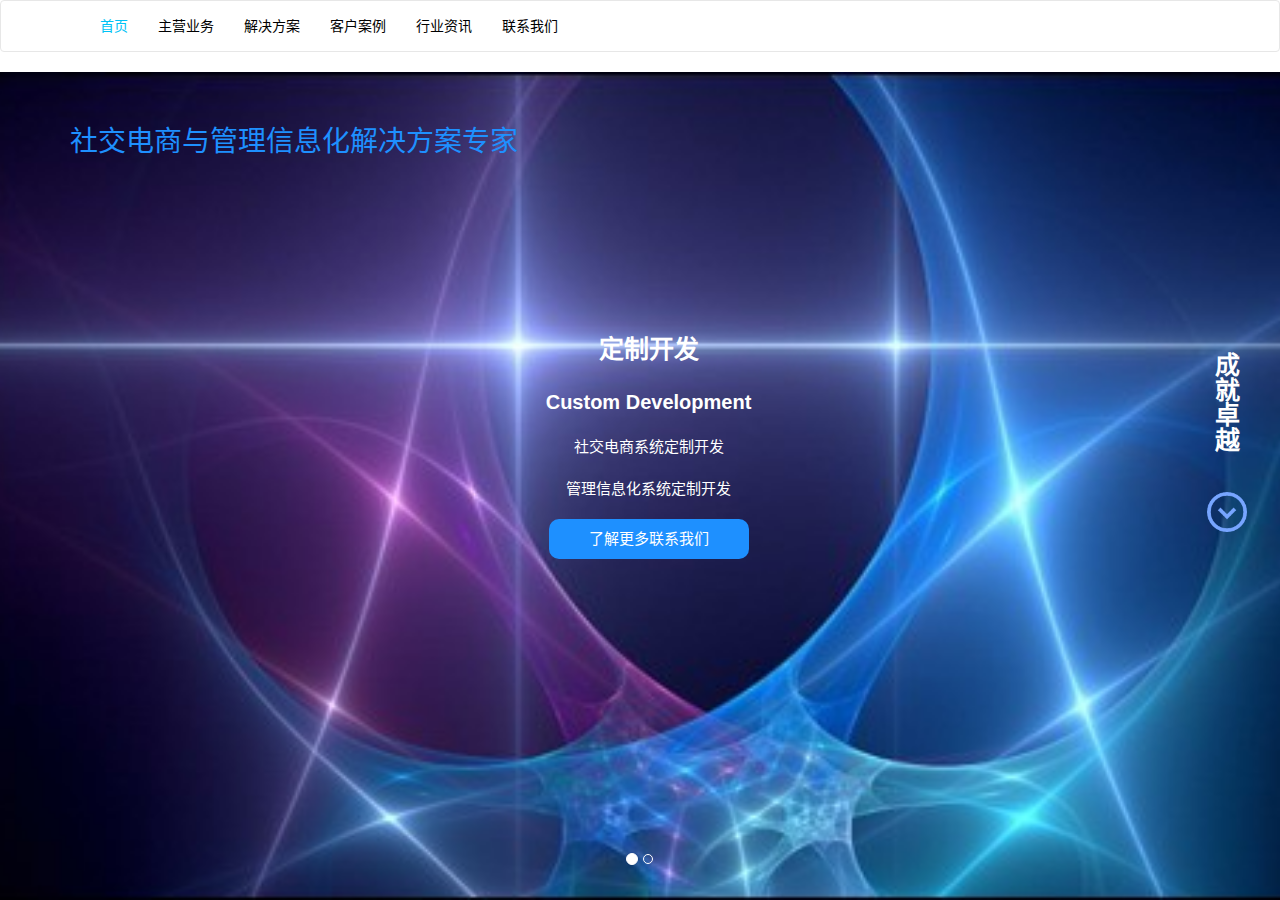
==== commit ba472852: "提交首页" ====
--- a/index.html
+++ b/index.html
@@ -52,24 +52,27 @@
         text-align: center;
     }
 
-    .boot img {
-        width: 65%;
-    }
+    /*.boot img {*/
+    /*    width: 65%;*/
+    /*}*/
 
     .foot li a {
         color: #999;
         font-size: 12px;
-        padding: 0 15px;
-    }
-    .foot li{
+        /*padding: 0 15px;*/
+    }
+
+    .foot li {
         float: left;
         border-left: 1px solid #efefef;
     }
-    .foots div a{
+
+    .foots div a {
         color: #999;
         font-size: 12px;
         padding: 0 5px;
     }
+
     .foots div {
         float: left;
     }
@@ -77,155 +80,194 @@
     li {
         list-style: none;
     }
+
+    #body .lunbo {
+        width: 100%;
+        height: 100%;
+        /*background-color: red;*/
+    }
+
+    #body .lunbo .item {
+        width: 100%;
+        height: 100%;
+        /*background-color: red;*/
+    }
+
+    .bgimg {
+        background-image: url("./images/index_img/k5.jpg");
+        background-size: cover;
+        width: 100%;
+        height: 92vh;
+    }
+
+    .main-title {
+
+        color: dodgerblue;
+        margin-left: 100px;
+        font-size: 28px;
+        padding-top: 50px;
+    }
+
+    .center-container {
+        display: flex;
+        flex-direction: row;
+        justify-content: center;
+        margin-top: 150px;
+        color: #fff;
+    }
+
+    .center-message {
+        width: 90%;
+        /*background-color: red;*/
+        text-align: center;
+        padding-left: 270px;
+    }
+
+    .right-mes {
+        width: 20%;
+        padding-left: 150px;
+    }
+
+    .mes-one {
+        font-size: 25px;
+        color: #fff;
+        font-weight: bold;
+        margin: 20px 0px;
+    }
+
+    .mes-two {
+        font-size: 20px;
+        color: #fff;
+        font-weight: bold;
+    }
+
+    .mes-three {
+        font-size: 15px;
+        color: #fff;
+        margin: 20px 0px;
+    }
+
+    .mes-four {
+        font-size: 15px;
+        color: #fff;
+        margin: 20px 0px;
+    }
+
+    .mes-five {
+        font-size: 15px;
+        color: #fff;
+        display: flex;
+        justify-content: center;
+        margin: 20px 0px;
+    }
+
+    .understand-us {
+        width: 200px;
+        background-color: dodgerblue;
+        border-radius: 10px;
+        line-height: 40px;
+    }
+
+
+    .right-title {
+        writing-mode: tb-rl;
+        font-size: 25px;
+        color: #fff;
+        font-weight: bold;
+        margin: 40px 0px;
+    }
+
+    .right-btn {
+        width: 40px;
+        height: 40px;
+        border-radius: 50%;
+    }
 </style>
-<body>
+<body id="bodys">
 <nav class="navbar navbar-default">
     <div class="container">
         <div class="collapse navbar-collapse">
             <ul class="nav navbar-nav">
                 <li class=""><a href="index.html">首页</a></li>
-                <li><a href="history.html">公司历史</a></li>
-                <li><a href="now.html">公司现状</a></li>
-                <li><a href="charactor.html">重要人物</a></li>
+                <li><a href="history.html">主营业务</a></li>
+                <li><a href="now.html">解决方案</a></li>
+                <li><a href="charactor.html">客户案例</a></li>
                 <li class="dropdown">
                     <a href="#" class="dropdown-toggle" data-toggle="dropdown" role="button" aria-haspopup="true"
-                       aria-expanded="false">产品介绍</a>
-                    <ul class="dropdown-menu">
-                        <li><a href="player.html">硬件</a></li>
-                        <li><a href="shops.html">软件</a></li>
-                    </ul>
+                       aria-expanded="false">行业资讯</a>
                 </li>
-                <li class="dropdown">
-                    <a href="#" class="dropdown-toggle" data-toggle="dropdown" role="button" aria-haspopup="true"
-                       aria-expanded="false">购买方式</a>
-                    <ul class="dropdown-menu">
-                        <li><a href="shops.html">经销商</a></li>
-                        <li><a href="player.html">电子商务</a></li>
-                    </ul>
-                </li>
-                <li><a href="question.html">在线答疑</a></li>
+
                 <li><a href="contact.html">联系我们</a></li>
             </ul>
         </div>
     </div>
 </nav>
-<div class="row container">
-    <div class="col-md-5 col-md-offset-3">
+<div class="row">
+    <div style="width:100%;height: 100%">
         <div id="carousel-example-generic" class="carousel slide row" data-ride="carousel">
             <!-- Indicators -->
             <ol class="carousel-indicators row">
                 <li data-target="#carousel-example-generic" data-slide-to="0" class="active"></li>
                 <li data-target="#carousel-example-generic" data-slide-to="1"></li>
-                <li data-target="#carousel-example-generic" data-slide-to="2"></li>
             </ol>
 
             <!-- Wrapper for slides -->
             <div class="carousel-inner" role="listbox">
-                <div class="item active">
-                    <img src="images/index_img/bg01.jpg">
+                <div class="item active bgimg">
+                    <!--                    <img src="images/index_img/MM1.jpg">-->
+                    <div class="main-title">社交电商与管理信息化解决方案专家</div>
+                    <div class="center-container">
+                        <div class="center-message">
+                            <div class="mes-one">定制开发</div>
+                            <div class="mes-two">Custom Development</div>
+                            <div class="mes-three">社交电商系统定制开发</div>
+                            <div class="mes-four">管理信息化系统定制开发</div>
+                            <div class="mes-five">
+                                <div class="understand-us">了解更多联系我们</div>
+
+                            </div>
+                        </div>
+                        <div class="right-mes">
+                            <div class="right-title">成就卓越</div>
+                            <div class="right-btn">
+                                <img src="images/index_img/nextIcon.png" style="width: 40px;
+        height: 40px;">
+                            </div>
+                        </div>
+
+                    </div>
+
                 </div>
-                <div class="item">
-                    <img src="images/index_img/bg02.jpg">
-                </div>
-                <div class="item">
-                    <img src="images/index_img/bg03.jpg">
-                </div>
-            </div>
+                                <div class="item bgimg">
+                                    <div class="main-title">社交电商与管理信息化解决方案专家</div>
+                                    <div class="center-container">
+                                        <div class="center-message">
+                                            <div class="mes-one">行业解决方案</div>
+                                            <div class="mes-two">solutions</div>
+                                            <div class="mes-three">社交电商系统解决方案</div>
+                                            <div class="mes-four">管理信息化系统解决方案</div>
+                                            <div class="mes-five">
+                                                <div class="understand-us">了解更多联系我们</div>
+
+                                            </div>
+                                        </div>
+                                        <div class="right-mes">
+                                            <div class="right-title">一路同行</div>
+                                            <div class="right-btn">
+                                                <img src="images/index_img/nextIcon.png" style="width: 40px;
+        height: 40px;">
+                                            </div>
+                                        </div>
+                                </div>
+
+                                </div>
         </div>
 
     </div>
-    <div class="col-md-4" style="padding-bottom: 30px">
-        <table class="table">
-            <caption style="text-align: center;color: #000">基本参数</caption>
-            <tbody>
-            <tr>
-                <td class="col-md-1">品牌</td>
-                <td class="col-md-3">雅诗</td>
-            </tr>
-            <tr>
-                <td>型号</td>
-                <td>雅诗 Note6 航海王限定版套装</td>
-            </tr>
-            <tr>
-                <td>尺寸</td>
-                <td>154.6*75.2*8.35mm</td>
-            </tr>
-            <tr>
-                <td>分辨率</td>
-                <td>1920×1080</td>
-            </tr>
-            <tr>
-                <td>机身内存</td>
-                <td>32GB</td>
-            </tr>
-            <tr>
-                <td>CPU</td>
-                <td>骁龙 625 高性能处理器</td>
-            </tr>
-            <tr>
-                <td>运营商与制式</td>
-                <td>全网通</td>
-            </tr>
-            <tr>
-                <td>WLAN功能</td>
-                <td>支持 5GHz 和 2.4GHz 频段802.11 a/b/g/n 无线网络</td>
-            </tr>
-            <tr>
-                <td>指纹组数</td>
-                <td>5组</td>
-            </tr>
-            <tr>
-                <td>mTouch传感器</td>
-                <td>电容式触摸传感器</td>
-            </tr>
-            </tbody>
-        </table>
-    </div>
+
 </div>
-<div class="container boot">
-    <div class="col-md-3"><img src="images/index_img/bg01.jpg" alt=""></div>
-    <div class="col-md-3"><img src="images/index_img/bg02.jpg" alt=""></div>
-    <div class="col-md-3"><img src="images/index_img/bg03.jpg" alt=""></div>
-    <div class="col-md-3"><img src="images/index_img/bg01.jpg" alt=""></div>
-</div>
-<div class="row foot">
-    <ul class="row" style="padding-left: 18%;padding-top: 1%">
-        <li class="">
-            <a class="layout-footer-interlock-link">了解雅诗</a>
-        </li>
-        <li class="">
-            <a class="layout-footer-interlock-link">加入我们</a>
-        </li>
-        <li class="">
-            <a class="layout-footer-interlock-link">联系我们</a>
-        </li>
-        <li class="">
-            <a class="layout-footer-interlock-link">Flyme</a>
-        </li>
-        <li class="">
-            <a class="layout-footer-interlock-link">雅诗社区</a>
-        </li>
-        <li class="">
-            <a class="layout-footer-interlock-link">天猫店</a>
-        </li>
-        <li class="">
-            <a class="layout-footer-interlock-link">问题反馈</a>
-        </li>
-        <li class="">
-            <a class="layout-footer-interlock-link">线上销售授权名单公示</a>
-        </li>
-    </ul>
-</div>
-<div class="row foots">
-    <div class="clearfix" style="padding-left: 16%;    padding-top: 1%;">
-          <a >©2017 Meizu Telecom Equipment Co., Ltd. All rights reserved.</a>
-          <a >粤ICP备13003602号-2</a>
-          <a>合字B2-20170010</a>
-          <a >营业执照</a>
-          <a>法律声明</a>
-          <a class="layout-footer-copyright-link">粤公网安备 44049102496009 号</a>
-    </div>
-</div>
+
+
 <script src="js/jquery.min.js"></script>
 <script src="lib/bootstrap/bootstrap.min.js"></script>
 <script>
@@ -243,7 +285,7 @@
             $(".navbar-nav >li:eq(0)").addClass("active")
         });
         $('.carousel').carousel({
-            interval: 1000
+            interval: 5000
         })
     })
 </script>
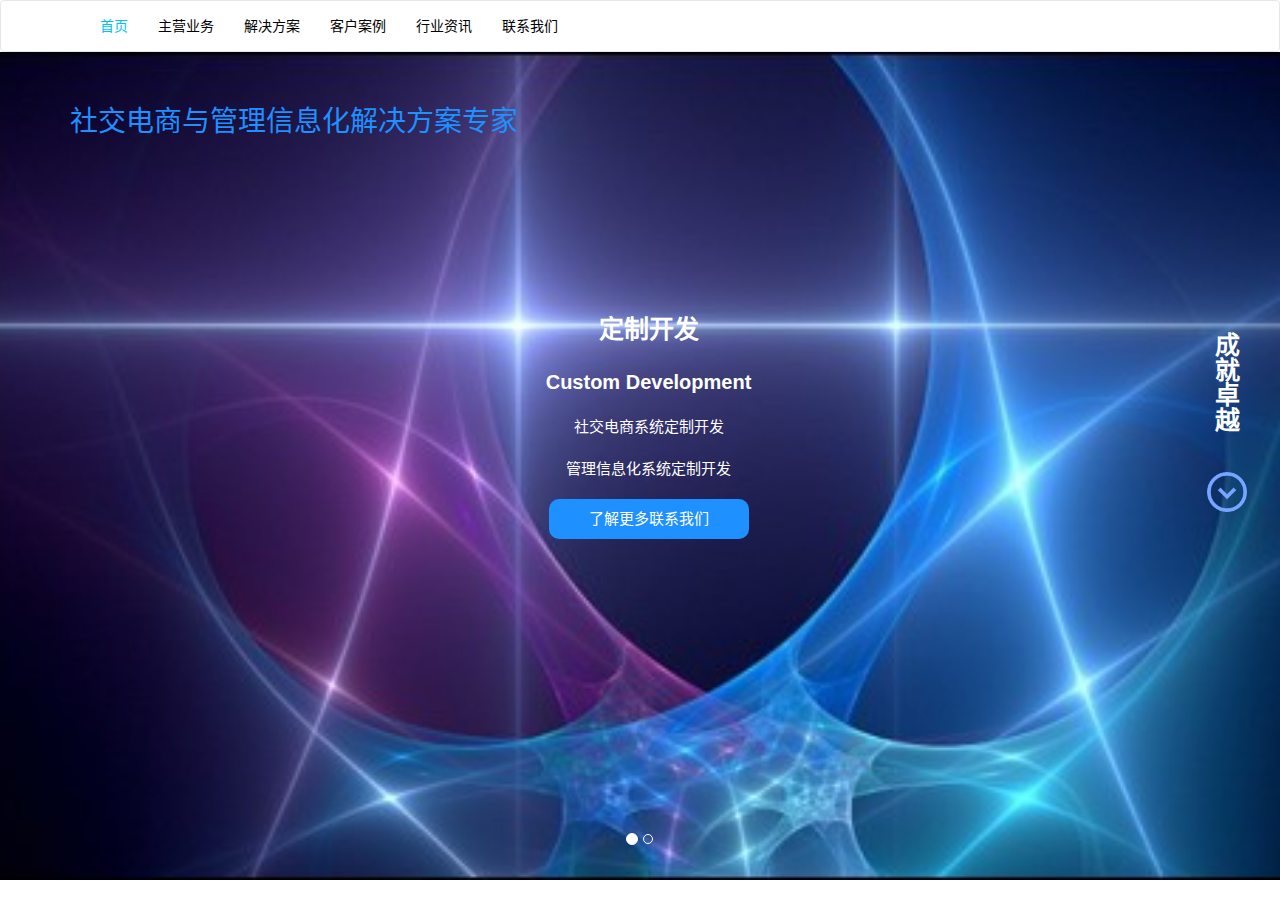
==== commit c50a8436: "菜单修改" ====
--- a/index.html
+++ b/index.html
@@ -80,6 +80,10 @@
     li {
         list-style: none;
     }
+     #body {
+        overflow: hidden;
+    }
+
 
     #body .lunbo {
         width: 100%;
@@ -182,22 +186,21 @@
         height: 40px;
         border-radius: 50%;
     }
+    .navbar{
+        margin-bottom: 0;
+    }
 </style>
-<body id="bodys">
+<body id="bodys" style="overflow: hidden;">
 <nav class="navbar navbar-default">
     <div class="container">
         <div class="collapse navbar-collapse">
             <ul class="nav navbar-nav">
                 <li class=""><a href="index.html">首页</a></li>
-                <li><a href="history.html">主营业务</a></li>
-                <li><a href="now.html">解决方案</a></li>
-                <li><a href="charactor.html">客户案例</a></li>
-                <li class="dropdown">
-                    <a href="#" class="dropdown-toggle" data-toggle="dropdown" role="button" aria-haspopup="true"
-                       aria-expanded="false">行业资讯</a>
-                </li>
-
-                <li><a href="contact.html">联系我们</a></li>
+                <li><a href="now.html#1">主营业务</a></li>
+                <li><a href="now.html#2">解决方案</a></li>
+                <li><a href="now.html#3">客户案例</a></li>
+                <li><a href="now.html#4">行业资讯</a></li>
+                <li><a href="now.html#5">联系我们</a></li>
             </ul>
         </div>
     </div>
@@ -274,13 +277,11 @@
     $(function () {
         $(".navbar-nav >li:eq(0)").addClass("active")
         $(".navbar-nav >li").hover(function () {
-            $(".navbar-nav .dropdown-menu").hide();
-            $(this).siblings().removeClass("active")
             $(this)
-                .addClass("active")
-                .find(".dropdown-menu").show();
+                .siblings()
+                .removeClass("active")
+            $(this).addClass("active")
         }, function () {
-            $(".navbar-nav .dropdown-menu").hide();
             $(".navbar-nav >li").siblings().removeClass("active")
             $(".navbar-nav >li:eq(0)").addClass("active")
         });
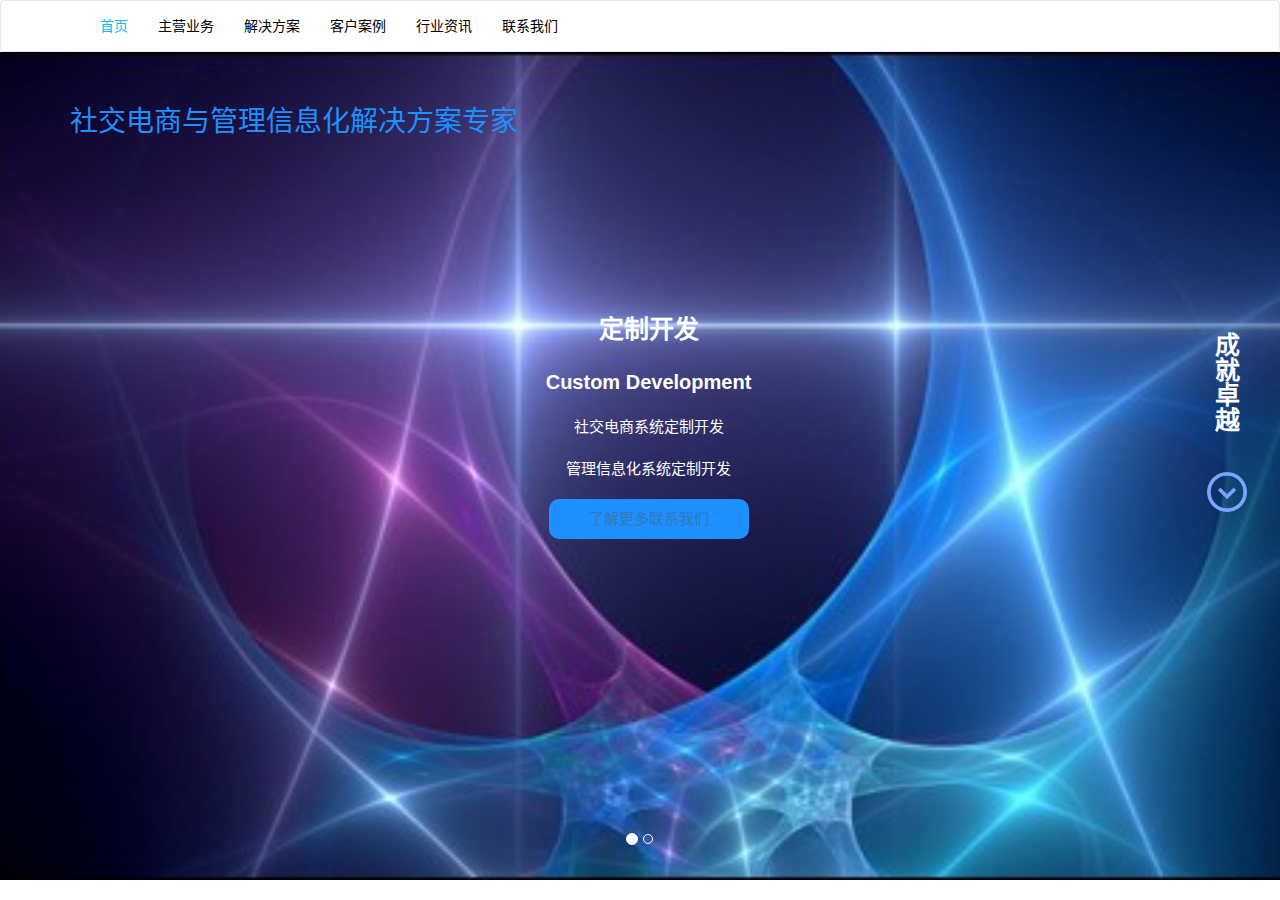
==== commit aae8c830: "跳转" ====
--- a/index.html
+++ b/index.html
@@ -226,15 +226,16 @@
                             <div class="mes-three">社交电商系统定制开发</div>
                             <div class="mes-four">管理信息化系统定制开发</div>
                             <div class="mes-five">
-                                <div class="understand-us">了解更多联系我们</div>
+                                <div class="understand-us"><a href="now.html#5">了解更多联系我们</a></div>
 
                             </div>
                         </div>
                         <div class="right-mes">
                             <div class="right-title">成就卓越</div>
                             <div class="right-btn">
-                                <img src="images/index_img/nextIcon.png" style="width: 40px;
-        height: 40px;">
+                                <a href="now.html#1"><img src="images/index_img/nextIcon.png" style="width: 40px;
+        height: 40px;"></a>
+
                             </div>
                         </div>
 
@@ -250,15 +251,16 @@
                                             <div class="mes-three">社交电商系统解决方案</div>
                                             <div class="mes-four">管理信息化系统解决方案</div>
                                             <div class="mes-five">
-                                                <div class="understand-us">了解更多联系我们</div>
+                                                <div class="understand-us"><a href="now.html#5">了解更多联系我们</a></div>
 
                                             </div>
                                         </div>
                                         <div class="right-mes">
                                             <div class="right-title">一路同行</div>
                                             <div class="right-btn">
-                                                <img src="images/index_img/nextIcon.png" style="width: 40px;
-        height: 40px;">
+                                                <a href="now.html#1"><img src="images/index_img/nextIcon.png" style="width: 40px;
+        height: 40px;"></a>
+
                                             </div>
                                         </div>
                                 </div>
